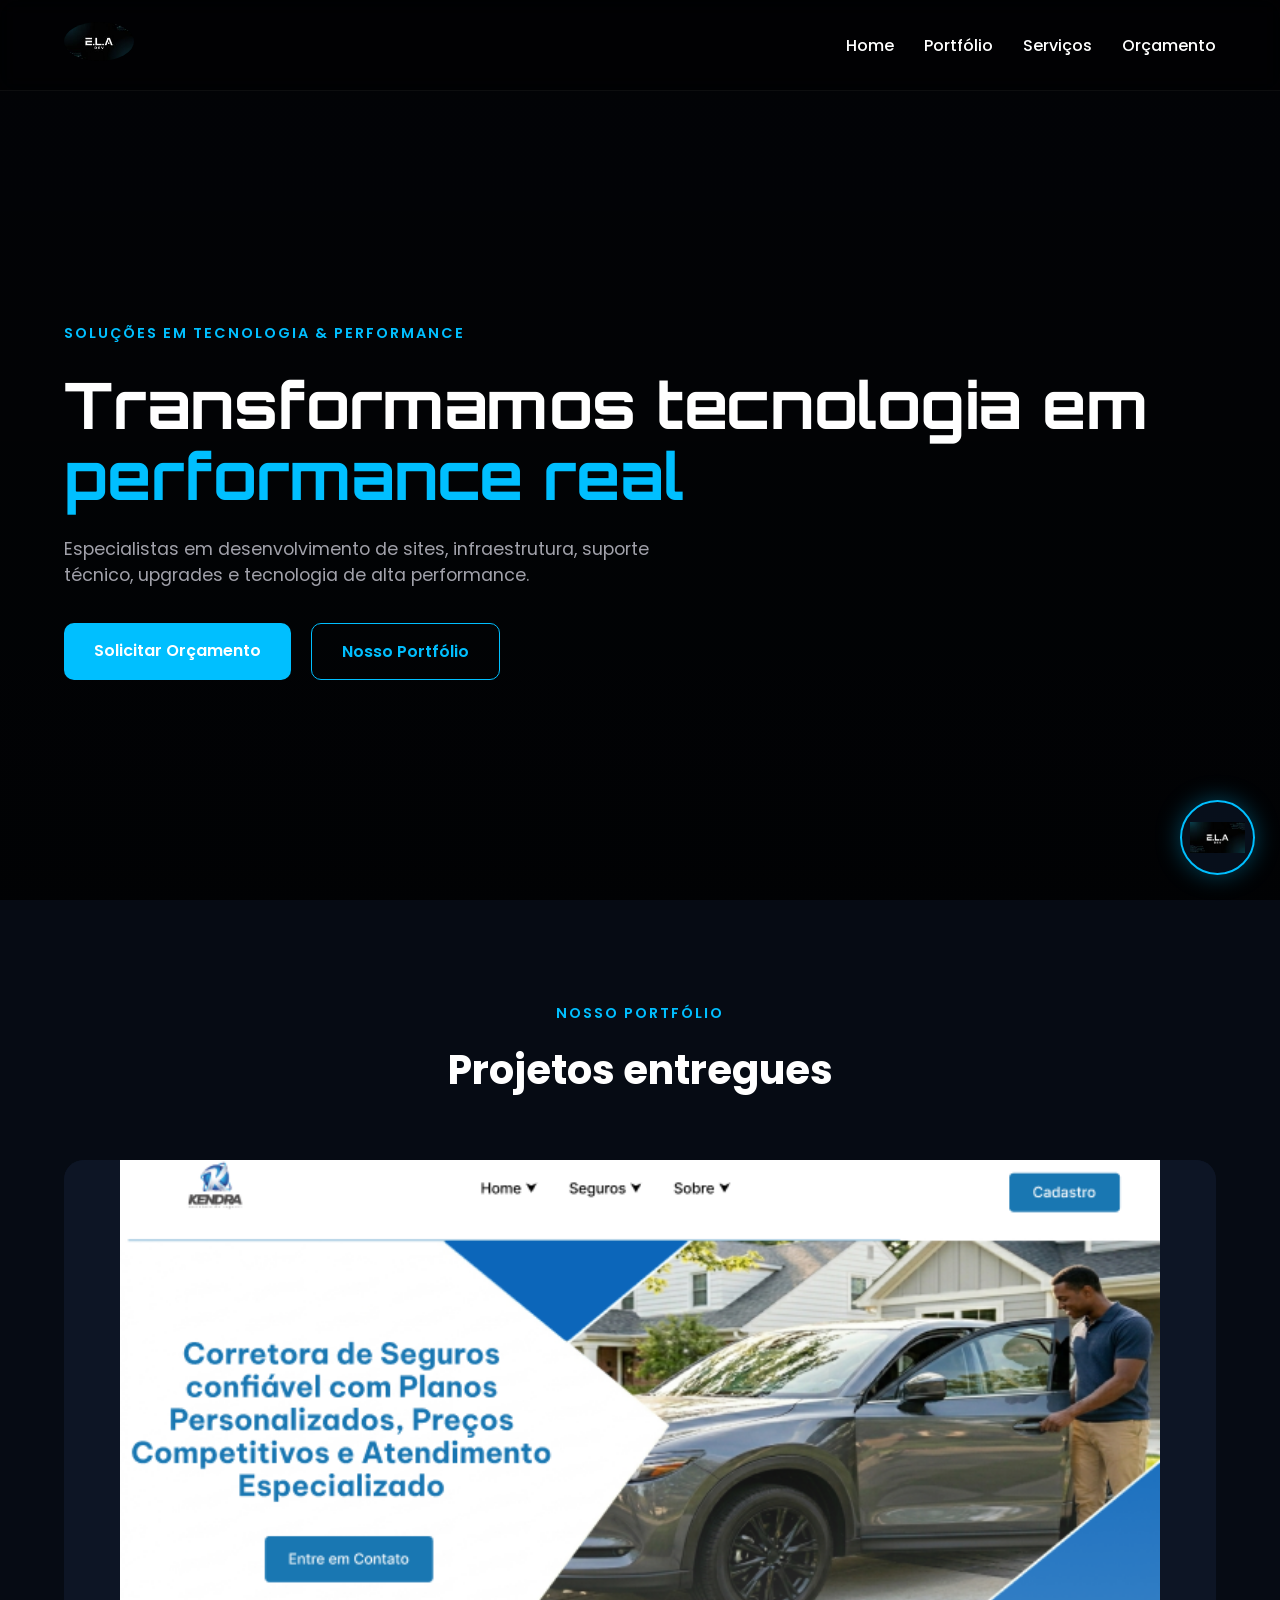
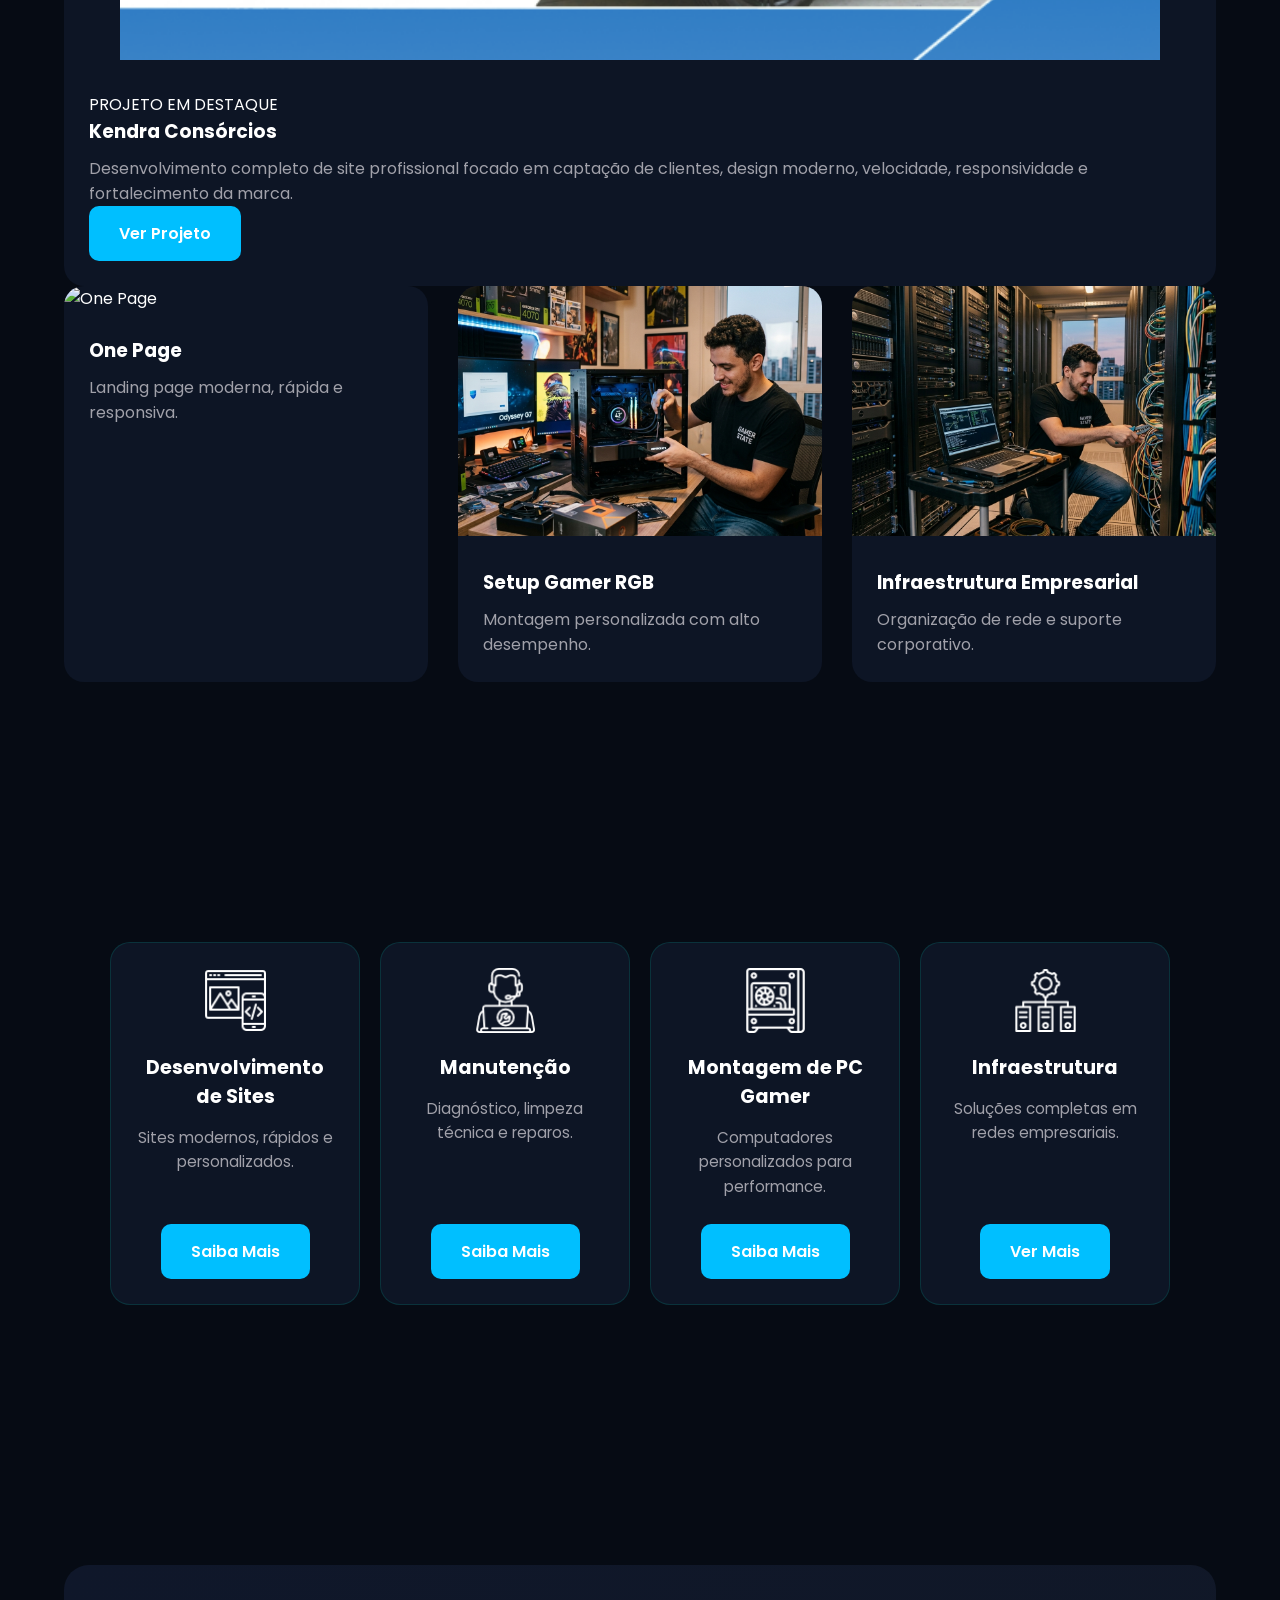
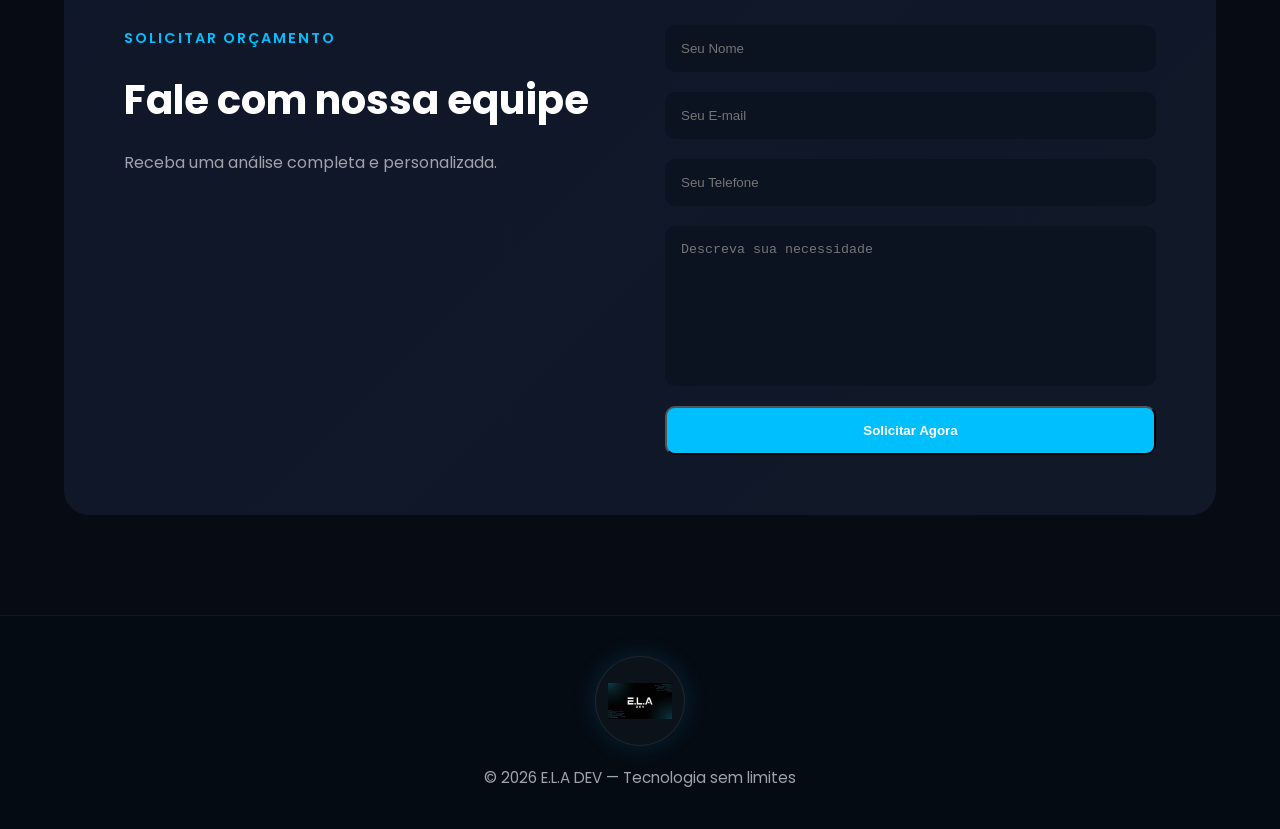
==== index.html @ 6c92685f "Rename indx.html to index.html" ====
<!DOCTYPE html>
<html lang="pt-BR">

<head>
    <meta charset="UTF-8">
    <meta name="viewport" content="width=device-width, initial-scale=1.0">

    <title>E.L.A. DEV | Soluções em Tecnologia</title>

    <meta name="description"
        content="Especialistas em desenvolvimento de sites, infraestrutura, manutenção e suporte técnico.">

    <link rel="shortcut icon" href="/img/logo.png" type="image/x-icon">

    <!-- GOOGLE FONTS -->
    <link rel="preconnect" href="https://fonts.googleapis.com">
    <link rel="preconnect" href="https://fonts.gstatic.com" crossorigin>

    <link
        href="https://fonts.googleapis.com/css2?family=Orbitron:wght@500;700&family=Poppins:wght@300;400;500;600;700&display=swap"
        rel="stylesheet">

    <!-- CSS -->
    <link rel="stylesheet" href="style.css">

</head>

<body>

    <!-- HEADER -->
    <header>

        <div class="container">

            <div class="logo">
                <img src="/img/logo.png" alt="E.L.A DEV">
            </div>

            <nav>
                <ul>
                    <li><a href="#inicio">Home</a></li>
                    <li><a href="#portfolio">Portfólio</a></li>
                    <li><a href="#servicos">Serviços</a></li>
                    <li><a href="#orcamento">Orçamento</a></li>
                </ul>
            </nav>

        </div>

    </header>

    <!-- HERO -->
    <main class="hero" id="inicio">

        <div class="container hero-content">

            <div class="hero-text">

                <span class="tag-tech">
                    SOLUÇÕES EM TECNOLOGIA & PERFORMANCE
                </span>

                <h1>
                    Transformamos tecnologia em
                    <span>performance real</span>
                </h1>

                <p>
                    Especialistas em desenvolvimento de sites,
                    infraestrutura, suporte técnico,
                    upgrades e tecnologia de alta performance.
                </p>

                <div class="hero-buttons">

                    <a href="#orcamento" class="btn">
                        Solicitar Orçamento
                    </a>

                    <a href="#portfolio" class="btn-outline">
                        Nosso Portfólio
                    </a>

                </div>

            </div>

        </div>

    </main>



    <!-- PORTFÓLIO -->
    <section id="portfolio">

        <div class="container">

            <div class="titulo-section">

                <span class="section-tag">
                    NOSSO PORTFÓLIO
                </span>

                <h2>Projetos entregues</h2>

            </div>

            <!-- PROJETO EM DESTAQUE -->
            <div class="portfolio-destaque">

                <div class="portfolio-card destaque-full">

                    <img src="/img/kendra.png" alt="Kendra Consórcios">

                    <div class="portfolio-info destaque-info">

                        <span class="badge">
                            PROJETO EM DESTAQUE
                        </span>

                        <h3>Kendra Consórcios</h3>

                        <p>
                            Desenvolvimento completo de site profissional
                            focado em captação de clientes, design moderno,
                            velocidade, responsividade e fortalecimento da marca.
                        </p>

                        <a href="#" class="btn">
                            Ver Projeto
                        </a>

                    </div>

                </div>

            </div>

            <!-- OUTROS PROJETOS -->
            <div class="portfolio-grid">

                <div class="portfolio-card">

                    <img src="/img/onepage.png" alt="One Page">

                    <div class="portfolio-info">

                        <h3>One Page</h3>

                        <p>
                            Landing page moderna, rápida e responsiva.
                        </p>

                    </div>

                </div>

                <div class="portfolio-card">

                    <img src="/img/setup.png" alt="Setup Gamer">

                    <div class="portfolio-info">

                        <h3>Setup Gamer RGB</h3>

                        <p>
                            Montagem personalizada com alto desempenho.
                        </p>

                    </div>

                </div>

                <div class="portfolio-card">

                    <img src="/img/infraestrutura.png" alt="Infraestrutura">

                    <div class="portfolio-info">

                        <h3>Infraestrutura Empresarial</h3>

                        <p>
                            Organização de rede e suporte corporativo.
                        </p>

                    </div>

                </div>

            </div>

        </div>

    </section>

    <!-- SERVIÇOS -->
    <section id="servicos">
        <div class="servicos-grid">

            <div class="servico-card">

                <img src="/img/web.png" alt="Desenvolvimento de Sites">

                <h3>Desenvolvimento de Sites</h3>

                <p>
                    Sites modernos, rápidos e personalizados.
                </p>

                <a href="#orcamento" class="btn">
                    Saiba Mais
                </a>

            </div>

            <div class="servico-card">

                <img src="/img/suporte.png" alt="Manutenção">

                <h3>Manutenção</h3>

                <p>
                    Diagnóstico, limpeza técnica e reparos.
                </p>

                <a href="#orcamento" class="btn">
                    Saiba Mais
                </a>

            </div>

            <div class="servico-card">

                <img src="/img/pc.png" alt="PC Gamer">

                <h3>Montagem de PC Gamer</h3>

                <p>
                    Computadores personalizados para performance.
                </p>

                <a href="#orcamento" class="btn">
                    Saiba Mais
                </a>

            </div>

            <div class="servico-card">

                <img src="/img/infra.png" alt="Infraestrutura">

                <h3>Infraestrutura</h3>

                <p>
                    Soluções completas em redes empresariais.
                </p>

                <a href="#orcamento" class="btn">
                    Ver Mais
                </a>

            </div>

        </div>
    </section>

    <!-- ORÇAMENTO -->
    <section id="orcamento">

        <div class="container">

            <div class="orcamento-box">

                <div class="orcamento-texto">

                    <span class="section-tag">
                        SOLICITAR ORÇAMENTO
                    </span>

                    <h2>
                        Fale com nossa equipe
                    </h2>

                    <p>
                        Receba uma análise completa e personalizada.
                    </p>

                </div>

                <form class="form-orcamento">

                    <input type="text" placeholder="Seu Nome">

                    <input type="email" placeholder="Seu E-mail">

                    <input type="tel" placeholder="Seu Telefone">

                    <textarea placeholder="Descreva sua necessidade"></textarea>

                    <button type="submit" class="btn">
                        Solicitar Agora
                    </button>

                </form>

            </div>

        </div>

    </section>

    <!-- FOOTER -->
    <!-- SUBSTITUA SEU FOOTER POR ESSE -->

    <footer>

        <div class="container footer">

            <!-- LOGO FOOTER -->
            <div class="footer-logo">
                <img src="/img/logo.png" alt="E.L.A DEV">
            </div>

            <p>
                © 2026 E.L.A DEV — Tecnologia sem limites
            </p>

        </div>

    </footer>

    <!-- LOGO FIXA REDONDA -->
    <a href="#inicio" class="logo-fixa">
        <img src="/img/logo.png" alt="Voltar ao topo">
    </a>
    </div>

</html>
---- style.css ----
:root {
            --bg: #060b14;
            --bg2: #0d1525;
            --primary: #00bfff;
            --text: #ffffff;
            --gray: #a1a1aa;
        }

        * {
            margin: 0;
            padding: 0;
            box-sizing: border-box;
            scroll-behavior: smooth;
        }

        body {
            background: var(--bg);
            color: var(--text);
            font-family: 'Poppins', sans-serif;
        }

        .container {
            width: 90%;
            max-width: 1200px;
            margin: auto;
        }

        section {
            padding: 100px 0;
        }

        /* HEADER */

        header {
            width: 100%;
            position: fixed;
            top: 0;
            left: 0;
            z-index: 999;
            background: rgba(0, 0, 0, 0.5);
            backdrop-filter: blur(10px);
            border-bottom: 1px solid rgba(255, 255, 255, .05);
        }

        header .container {
            height: 90px;
            display: flex;
            align-items: center;
            justify-content: space-between;
        }

        .logo img {
            width: 70px;
            border-radius: 65%;
        }

        nav ul {
            display: flex;
            gap: 30px;
            list-style: none;
        }

        nav a {
            color: white;
            text-decoration: none;
            font-weight: 500;
            transition: .3s;
        }

        nav a:hover {
            color: var(--primary);
        }

        /* HERO */

        .hero {
            min-height: 100vh;
            display: flex;
            align-items: center;
            background:
                linear-gradient(rgba(0, 0, 0, .7), rgba(0, 0, 0, .8)),
                url('./img/bg-tech.jpg') center/cover;
        }

        .hero-content {
            display: flex;
            align-items: center;
            justify-content: space-between;
            gap: 60px;
            padding-top: 100px;
        }

        .hero-text {
            flex: 1;
        }

        .tag-tech,
        .section-tag {
            color: var(--primary);
            letter-spacing: 2px;
            font-size: .9rem;
            font-weight: 600;
        }

        .hero h1 {
            font-size: 4rem;
            line-height: 1.1;
            margin: 25px 0;
            font-family: 'Orbitron', sans-serif;
        }

        .hero h1 span {
            color: var(--primary);
        }

        .hero p {
            color: var(--gray);
            font-size: 1.1rem;
            margin-bottom: 35px;
            max-width: 600px;
        }

        .hero-buttons {
            display: flex;
            gap: 20px;
            flex-wrap: wrap;
        }

        .btn,
        .btn-outline {
            padding: 15px 30px;
            border-radius: 10px;
            text-decoration: none;
            font-weight: 600;
            transition: .3s;
            display: inline-block;
        }

        .btn {
            background: var(--primary);
            color: white;
        }

        .btn:hover {
            transform: translateY(-5px);
        }

        .btn-outline {
            border: 1px solid var(--primary);
            color: var(--primary);
        }

        .btn-outline:hover {
            background: var(--primary);
            color: white;
        }

        .hero-image img {
            width: 100%;
            max-width: 500px;
        }

        /* TITULOS */

        .titulo-section {
            text-align: center;
            margin-bottom: 60px;
        }

        .titulo-section h2 {
            font-size: 2.5rem;
            margin: 15px 0;
        }

        .titulo-section p {
            color: var(--gray);
            max-width: 700px;
            margin: auto;
        }



        /* =========================
   SERVIÇOS
========================= */

        .servicos-grid {
            display: flex;
            justify-content: center;
            align-items: stretch;
            flex-wrap: wrap;
            gap: 20px;

            width: 100%;
            max-width: 1100px;
            margin: 60px auto;
        }

        .servico-card {
            background: var(--bg2);
            padding: 25px;
            border-radius: 20px;
            transition: .4s;
            border: 1px solid rgba(1, 136, 125, 0.25);

            display: flex;
            flex-direction: column;
            align-items: center;
            text-align: center;

            width: 250px;
            min-height: 320px;
        }

        .servico-card:hover {
            transform: translateY(-8px);
            border-color: var(--primary);
            box-shadow: 0 0 20px rgba(0, 191, 255, .20);
        }

        .servico-card img {
            width: 65px;
            height: 65px;
            object-fit: contain;
            margin-bottom: 20px;
        }

        .servico-card h3 {
            margin-bottom: 15px;
            font-size: 1.2rem;
        }

        .servico-card p {
            color: var(--gray);
            line-height: 1.6;
            margin-bottom: 25px;
            font-size: .95rem;
        }

        .servico-card .btn {
            margin-top: auto;
        }

        /* PORTFÓLIO */

        .portfolio-grid {
            display: grid;
            grid-template-columns: repeat(12, 1fr);
            gap: 30px;
        }

        .portfolio-card {
            grid-column: span 4;
            background: var(--bg2);
            border-radius: 20px;
            overflow: hidden;
            transition: .3s;
        }

        .portfolio-card img {
            width: 100%;
            height: 250px;
            object-fit: cover;
        }

        .portfolio-info {
            padding: 25px;
        }

        .portfolio-info h3 {
            margin-bottom: 10px;
        }

        .portfolio-info p {
            color: var(--gray);
        }

        /* DESTAQUE */

        .portfolio-card.destaque,
        .portfolio-card.destaque-full {
            grid-column: span 12;
            width: 100%;
        }

        .portfolio-card.destaque img,
        .portfolio-card.destaque-full img {
            width: 100%;
            height: 500px;
            object-fit: contain;
            background: var(--bg2);
        }

        /* ORÇAMENTO */

        .orcamento-box {
            background: linear-gradient(135deg, #0f172a, #111827);
            padding: 60px;
            border-radius: 25px;
            display: grid;
            grid-template-columns: 1fr 1fr;
            gap: 50px;
        }

        .orcamento-box h2 {
            font-size: 2.5rem;
            margin: 20px 0;
        }

        .orcamento-box p {
            color: var(--gray);
        }

        .form-orcamento {
            display: flex;
            flex-direction: column;
            gap: 20px;
        }

        .form-orcamento input,
        .form-orcamento textarea {
            background: #0b1220;
            border: none;
            padding: 16px;
            border-radius: 10px;
            color: white;
            outline: none;
        }

        .form-orcamento textarea {
            min-height: 160px;
            resize: none;
        }

        /* FOOTER */

        footer {
            border-top: 1px solid rgba(255, 255, 255, .05);
            padding: 40px 0;
            background: #050b13;
        }

        .footer {
            display: flex;
            flex-direction: column;
            justify-content: center;
            align-items: center;
            gap: 20px;
            text-align: center;
        }

        /* LOGO FOOTER */

        .footer-logo {
            width: 90px;
            height: 90px;
            border-radius: 50%;
            padding: 12px;
            background: rgba(255, 255, 255, .03);
            border: 1px solid rgba(255, 255, 255, .08);
            box-shadow: 0 0 25px rgba(0, 191, 255, .15);
            transition: .3s;
        }

        .footer-logo:hover {
            transform: translateY(-5px);
            box-shadow: 0 0 35px rgba(0, 191, 255, .35);
        }

        .footer-logo img {
            width: 100%;
            height: 100%;
            object-fit: contain;
        }

        .footer p {
            color: var(--gray);
            font-size: .95rem;
        }

        /* LOGO FIXA REDONDA */

        .logo-fixa {
            position: fixed;
            right: 25px;
            bottom: 25px;
            width: 75px;
            height: 75px;
            background: rgba(8, 16, 29, 0.95);
            border: 2px solid var(--primary);
            border-radius: 50%;
            display: flex;
            align-items: center;
            justify-content: center;
            z-index: 999;
            box-shadow: 0 0 25px rgba(0, 191, 255, 0.35);
            transition: .3s;
        }

        .logo-fixa:hover {
            transform: translateY(-8px) scale(1.05);
            box-shadow: 0 0 35px rgba(0, 191, 255, 0.6);
        }

        .logo-fixa img {
            width: 55px;
            height: 55px;
            object-fit: contain;
        }

        /* RESPONSIVO */

        @media(max-width: 900px) {

            .hero-content,
            .orcamento-box {
                grid-template-columns: 1fr;
                display: grid;
            }

            .portfolio-card,
            .portfolio-card.destaque {
                grid-column: span 12;
            }

            .hero h1 {
                font-size: 3rem;
            }
        }

        @media(max-width:700px) {

            .logo-fixa {
                width: 65px;
                height: 65px;
                right: 15px;
                bottom: 15px;
            }

            .logo-fixa img {
                width: 45px;
                height: 45px;
            }

            .footer-logo {
                width: 75px;
                height: 75px;
            }

            nav ul {
                display: none;
            }

            .hero-content {
                text-align: center;
            }

            .hero-buttons {
                justify-content: center;
            }

            .hero-image img {
                max-width: 350px;
            }

            .footer {
                justify-content: center;
                text-align: center;

            }
        }
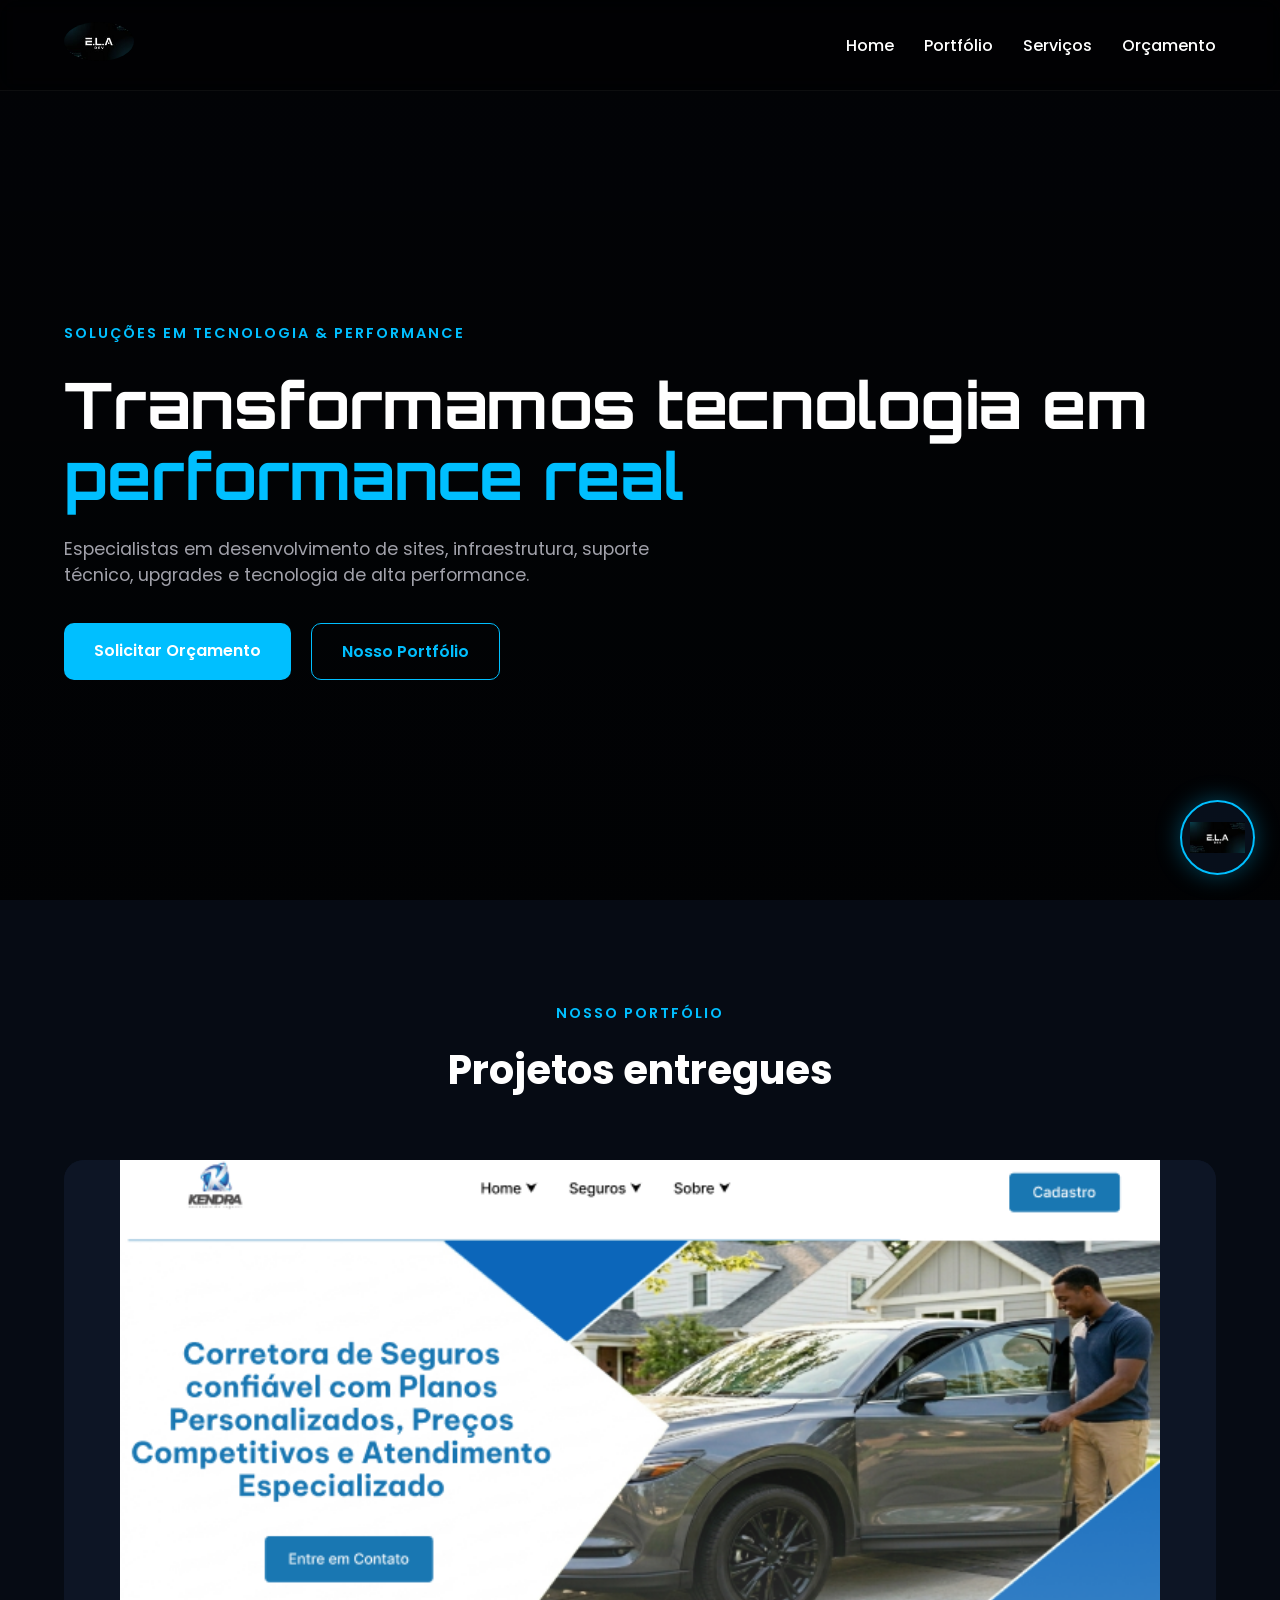
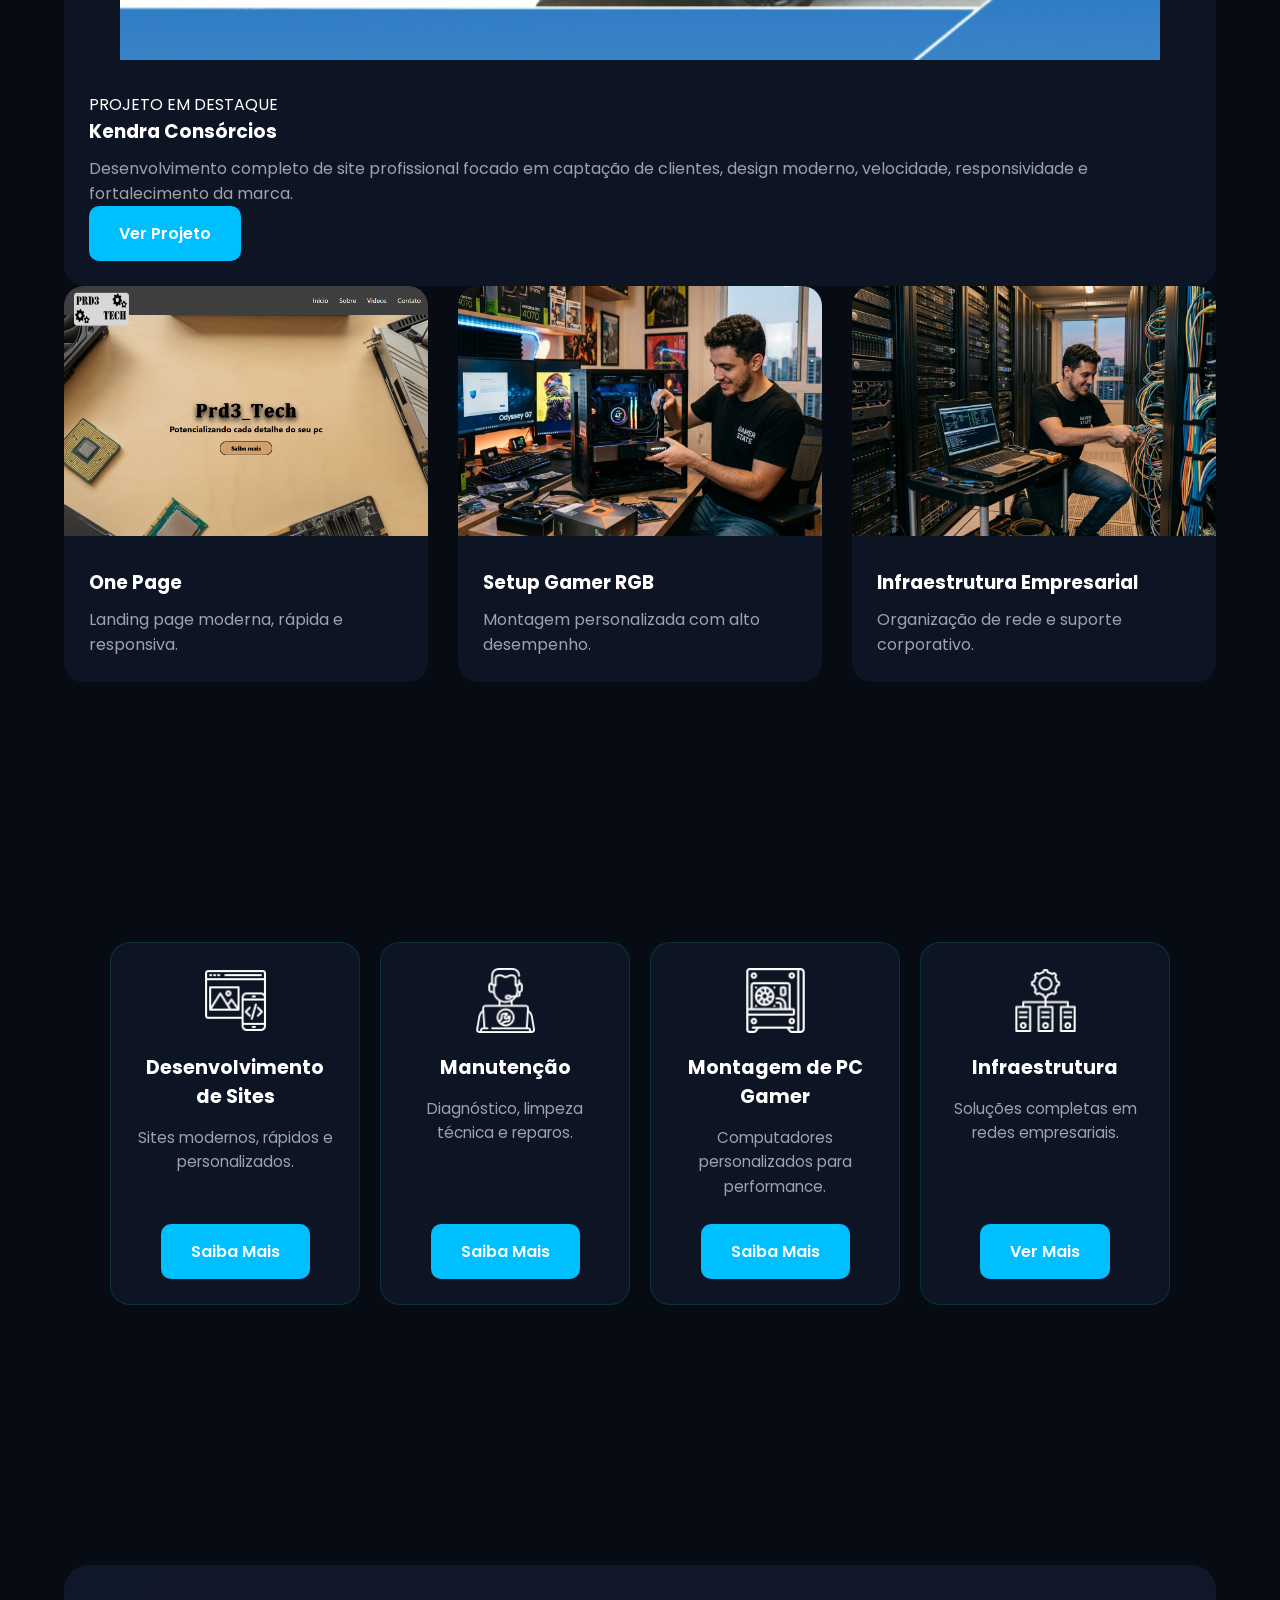
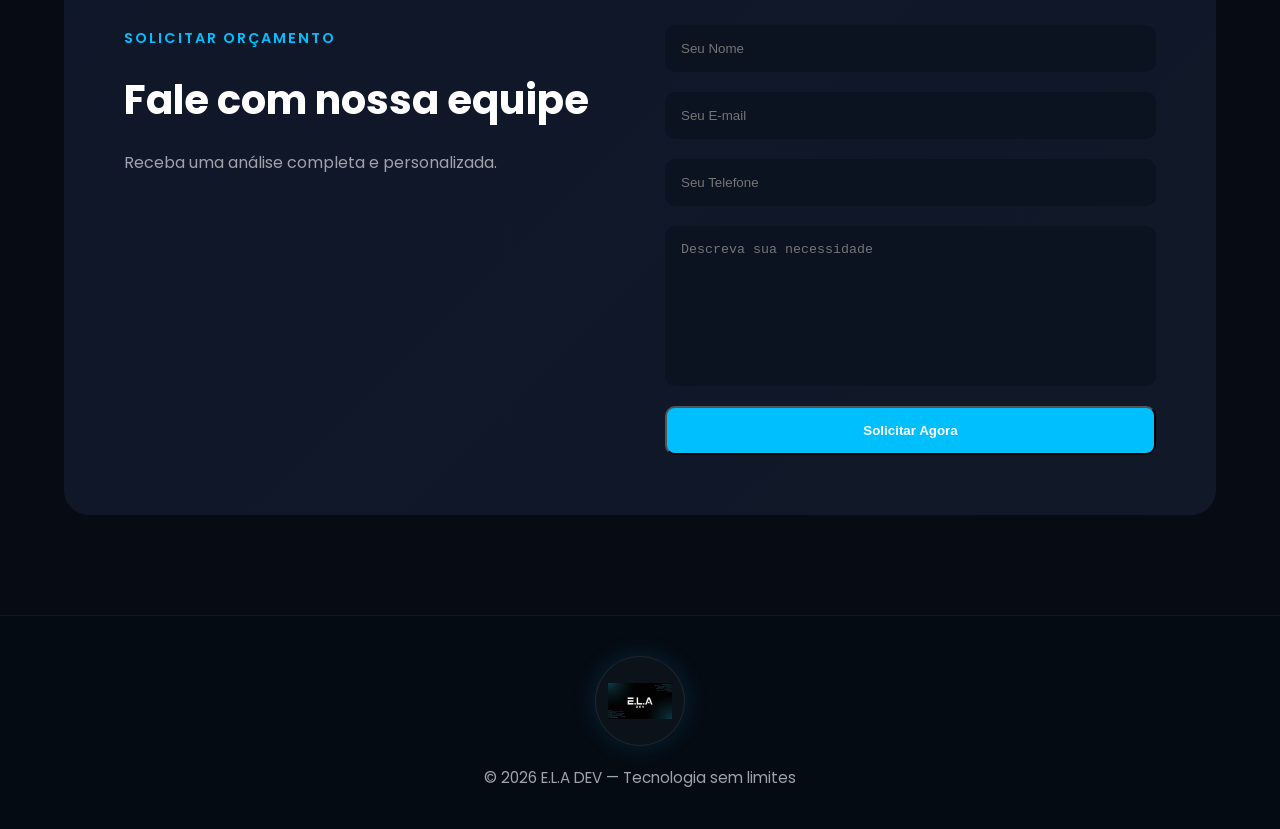
==== commit b92d410f: "Update index.html" ====
--- a/index.html
+++ b/index.html
@@ -10,7 +10,7 @@
     <meta name="description"
         content="Especialistas em desenvolvimento de sites, infraestrutura, manutenção e suporte técnico.">
 
-    <link rel="shortcut icon" href="/img/logo.png" type="image/x-icon">
+    <link rel="shortcut icon" href="./img/logo.png" type="image/x-icon">
 
     <!-- GOOGLE FONTS -->
     <link rel="preconnect" href="https://fonts.googleapis.com">
@@ -33,7 +33,7 @@
         <div class="container">
 
             <div class="logo">
-                <img src="/img/logo.png" alt="E.L.A DEV">
+                <img src="./img/logo.png" alt="E.L.A DEV">
             </div>
 
             <nav>
@@ -111,7 +111,7 @@
 
                 <div class="portfolio-card destaque-full">
 
-                    <img src="/img/kendra.png" alt="Kendra Consórcios">
+                    <img src="./img/kendra.png" alt="Kendra Consórcios">
 
                     <div class="portfolio-info destaque-info">
 
@@ -142,7 +142,7 @@
 
                 <div class="portfolio-card">
 
-                    <img src="/img/onepage.png" alt="One Page">
+                    <img src="./img/onepage.PNG" alt="One Page">
 
                     <div class="portfolio-info">
 
@@ -158,7 +158,7 @@
 
                 <div class="portfolio-card">
 
-                    <img src="/img/setup.png" alt="Setup Gamer">
+                    <img src="./img/setup.png" alt="Setup Gamer">
 
                     <div class="portfolio-info">
 
@@ -174,7 +174,7 @@
 
                 <div class="portfolio-card">
 
-                    <img src="/img/infraestrutura.png" alt="Infraestrutura">
+                    <img src="./img/infraestrutura.png" alt="Infraestrutura">
 
                     <div class="portfolio-info">
 
@@ -200,7 +200,7 @@
 
             <div class="servico-card">
 
-                <img src="/img/web.png" alt="Desenvolvimento de Sites">
+                <img src="./img/web.png" alt="Desenvolvimento de Sites">
 
                 <h3>Desenvolvimento de Sites</h3>
 
@@ -216,7 +216,7 @@
 
             <div class="servico-card">
 
-                <img src="/img/suporte.png" alt="Manutenção">
+                <img src="./img/suporte.png" alt="Manutenção">
 
                 <h3>Manutenção</h3>
 
@@ -232,7 +232,7 @@
 
             <div class="servico-card">
 
-                <img src="/img/pc.png" alt="PC Gamer">
+                <img src="./img/pc.png" alt="PC Gamer">
 
                 <h3>Montagem de PC Gamer</h3>
 
@@ -248,7 +248,7 @@
 
             <div class="servico-card">
 
-                <img src="/img/infra.png" alt="Infraestrutura">
+                <img src="./img/infra.png" alt="Infraestrutura">
 
                 <h3>Infraestrutura</h3>
 
@@ -319,7 +319,7 @@
 
             <!-- LOGO FOOTER -->
             <div class="footer-logo">
-                <img src="/img/logo.png" alt="E.L.A DEV">
+                <img src="./img/logo.png" alt="E.L.A DEV">
             </div>
 
             <p>
@@ -332,7 +332,7 @@
 
     <!-- LOGO FIXA REDONDA -->
     <a href="#inicio" class="logo-fixa">
-        <img src="/img/logo.png" alt="Voltar ao topo">
+        <img src="./img/logo.png" alt="Voltar ao topo">
     </a>
     </div>
 
